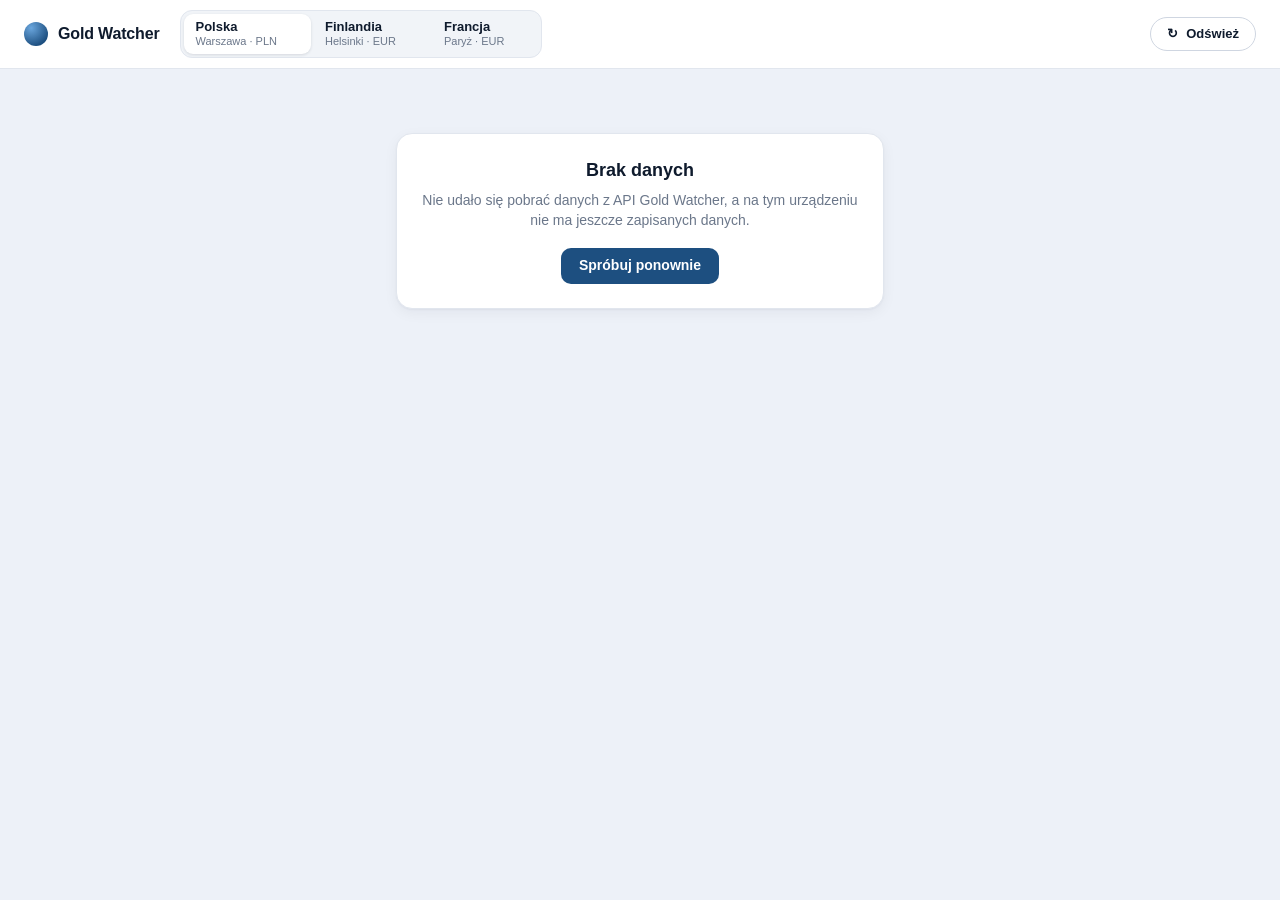
==== gold-watcher-2/index.html @ a14eb047 "Add Gold Watcher 2 (Gold2 web build, React + Vite) Built from Gold2 192e40c with pnpm --filter @gold" ====
<!doctype html>
<html lang="pl">
  <head>
    <meta charset="UTF-8" />
    <meta name="viewport" content="width=device-width, initial-scale=1.0" />
    <title>Gold Watcher</title>
    <script type="module" crossorigin src="./assets/index-B5QEd_YJ.js"></script>
    <link rel="stylesheet" crossorigin href="./assets/index-Ce5AwGzq.css">
  </head>
  <body>
    <div id="root"></div>
  </body>
</html>
---- gold-watcher-2/assets/index-Ce5AwGzq.css ----
:root{--bg: #edf1f8;--surface: #ffffff;--text: #0f1b2d;--muted: #6b778a;--border: #e1e6ee;--soft: #f1f4f8;--blue: #2f6fb0;--blue-dark: #1d4f80;--orange: #f08a24;--teal: #2fa58a;--ok: #34c77b;--warn: #f0a640;--gold: #c8962e;--navy: #0f1b2d;--alert-bg: #fff6ea;--alert-border: #f6d6a8;--shadow: 0 1px 2px rgb(15 27 45 / .04), 0 4px 14px rgb(15 27 45 / .05);color-scheme:light}*{box-sizing:border-box}body{margin:0;background:var(--bg);color:var(--text);font:14px/1.4 -apple-system,BlinkMacSystemFont,SF Pro Text,Segoe UI,Roboto,sans-serif;-webkit-font-smoothing:antialiased}button,select,input{font:inherit;color:inherit}button{cursor:pointer}h1,h2{margin:0}.muted{color:var(--muted)}.small{font-size:12px}.sr{position:absolute;width:1px;height:1px;overflow:hidden;clip:rect(0 0 0 0)}.top{display:flex;align-items:center;gap:20px;padding:10px 24px;background:var(--surface);border-bottom:1px solid var(--border);position:sticky;top:0;z-index:5}.brand{display:flex;align-items:center;gap:10px;white-space:nowrap}.logo{width:24px;height:24px;border-radius:50%;background:radial-gradient(circle at 30% 25%,#6aa6dd,#1d4f80 75%)}.brand h1{font-size:16px;font-weight:600;letter-spacing:-.01em}.tagline{color:var(--muted);font-size:13px;margin-left:6px}.city-tabs{display:flex;background:var(--soft);border:1px solid var(--border);border-radius:12px;padding:3px;gap:2px}.city-tabs button{display:flex;flex-direction:column;align-items:flex-start;border:0;background:transparent;border-radius:9px;padding:5px 34px 5px 12px;line-height:1.25}.city-tabs button strong{font-size:13px;font-weight:600}.city-tabs button span{font-size:11px;color:var(--muted)}.city-tabs button.on{background:var(--surface);box-shadow:0 1px 3px #0f1b2d1f}.city-select{display:none}.top:has(.city-tabs) .tagline{display:none}.top-actions{margin-left:auto;display:flex;align-items:center;gap:10px}.pill{border:1px solid #cfd6e1;background:var(--surface);border-radius:999px;padding:7px 16px;font-weight:600;font-size:13px;white-space:nowrap}.pill:hover{background:var(--soft)}.refresh{display:inline-flex;align-items:center;gap:8px}.refresh:disabled{cursor:default;opacity:.8}.spin{display:inline-block;animation:spin .9s linear infinite}@keyframes spin{to{transform:rotate(360deg)}}.badge{font-size:12px;font-weight:600;padding:3px 10px;border-radius:999px}.badge.demo{color:#8a5a00;background:#fdf0d2;border:1px solid #f1d38f}.badge.stale{color:#8a5a00;background:#fff6ea;border:1px solid var(--alert-border)}.layout{display:grid;grid-template-columns:minmax(300px,420px) minmax(0,1fr);gap:16px;padding:16px 24px 32px;max-width:1600px;margin:0 auto;align-items:start}.side,.charts{display:flex;flex-direction:column;gap:16px;min-width:0}.card{background:var(--surface);border:1px solid var(--border);border-radius:16px;box-shadow:var(--shadow)}.dot{display:inline-block;width:8px;height:8px;border-radius:50%;flex:none}.dot.light{background:#cfe3f7}.dot.teal{background:var(--teal)}.dot.ok{background:var(--ok)}.dot.warn{background:var(--warn)}.dot.demo{background:var(--gold)}.dot.idle{background:#9fb1c6}.eyebrow{display:inline-flex;align-items:center;gap:8px;font-weight:600;font-size:14px}.hero{background:linear-gradient(140deg,var(--blue-dark) 0%,#2d6aa8 60%,#3a7fc2 100%);border:0;color:#fff;padding:18px 20px 16px;box-shadow:0 6px 24px #1d4f8047}.hero-head{display:flex;justify-content:space-between;align-items:center;gap:12px}.segmented{display:inline-flex;background:var(--soft);border-radius:999px;padding:3px}.segmented button{border:0;background:transparent;border-radius:999px;padding:5px 14px;font-size:12px;font-weight:600;color:var(--muted)}.segmented button.on{background:var(--surface);color:var(--text);box-shadow:0 1px 2px #00000026}.segmented.on-dark{background:#ffffff29}.segmented.on-dark button{color:#e6f0fa}.segmented.on-dark button.on{color:var(--blue-dark)}.big-price{display:flex;align-items:baseline;margin-top:14px;font-variant-numeric:tabular-nums;letter-spacing:-.02em}.big-price .int{font-size:46px;font-weight:300;line-height:1}.big-price .frac{font-size:46px;font-weight:300;line-height:1;color:#9cc8f0}.big-price .big-unit{font-size:15px;margin-left:8px;color:#dbe9f7;letter-spacing:0}.big-price.placeholder{font-size:24px;font-weight:300}.hero-sub{font-size:12px;color:#d6e6f6;margin-top:6px;font-variant-numeric:tabular-nums}.tiles{display:grid;grid-template-columns:1fr 1fr;gap:8px;margin-top:12px}.tile{background:#ffffff1f;border-radius:10px;padding:8px 12px;min-width:0}.tile-label{font-size:12px;color:#d6e6f6}.tile-value{font-weight:700;font-size:13px;font-variant-numeric:tabular-nums}.tile-value.big{font-size:19px}.tile-note{font-size:11px;color:#c4dbf1}.freshness{display:flex;align-items:center;gap:8px;font-size:12px;margin-top:12px;color:#e6f0fa}.alert{display:flex;align-items:center;gap:12px;padding:14px 16px}.alert.on{background:var(--alert-bg);border-color:var(--alert-border)}.alert-dot{width:12px;height:12px;border-radius:50%;background:#b8c3d1;box-shadow:0 0 0 4px #b8c3d140;flex:none;align-self:flex-start;margin-top:4px}.alert.on .alert-dot{background:var(--orange);box-shadow:0 0 0 4px #f08a2433}.alert-text{display:flex;flex-direction:column;gap:3px;flex:1;min-width:0}.alert-text strong{font-size:14px;font-weight:600}.alert-text span{font-size:12px;color:var(--muted)}.alert .pill{flex:none}.housing-card{padding:16px 18px 14px}.housing-value{margin-top:12px}.housing-value strong{font-size:30px;font-weight:700;letter-spacing:-.02em;font-variant-numeric:tabular-nums}.housing-then{font-size:22px;font-weight:300;color:#334155;margin-top:2px;font-variant-numeric:tabular-nums}.note{display:flex;flex-direction:column;gap:4px;background:var(--soft);border-radius:10px;padding:10px 12px;margin-top:12px;font-size:12px}.note strong{font-size:13px}.note span{color:#475569}.housing-foot{display:flex;align-items:center;gap:6px;font-size:12px;margin-top:14px;padding-top:10px;border-top:1px solid var(--border)}.square{width:10px;height:10px;border-radius:2px;background:var(--teal)}.ranges{display:flex;padding:4px;gap:2px;overflow-x:auto;scrollbar-width:none}.ranges::-webkit-scrollbar{display:none}.ranges button{flex:1 0 auto;border:0;background:transparent;border-radius:10px;padding:9px 12px;font-size:13px;font-weight:600;color:#334155;white-space:nowrap}.ranges button:hover{background:var(--soft)}.ranges button.on{background:var(--surface);box-shadow:0 1px 4px #0f1b2d29;color:var(--text)}.ranges{background:var(--soft)}.chart-card{padding:14px 16px 10px}.chart-title{display:flex;align-items:baseline;gap:10px;flex-wrap:wrap}.chart-title h2{font-size:15px;font-weight:600}.chart-title .muted{font-size:12px}.legend{display:flex;align-items:center;flex-wrap:wrap;gap:6px;font-size:12px;color:#475569;margin-top:6px}.key{display:inline-block;flex:none;margin-left:10px}.key:first-child{margin-left:0}.key.line{width:16px;border-top:2px solid}.key.dash{width:16px;border-top:2px dashed}.key.dot{width:13px;height:13px;border-radius:50%}.key.price{border-color:var(--blue)}.key.signal{background:var(--orange)}.key.max{border-color:#1f2a3a}.key.threshold{border-color:var(--orange)}.key.housing{border-color:var(--teal)}.key.publication{background:#1f2a3a}.chart-wrap{position:relative;height:300px;margin-top:8px}.chart-wrap.short{height:230px}.chart{position:absolute;inset:0}.chart-empty{height:200px;display:grid;place-items:center}.chart-tooltip{position:absolute;top:-40px;transform:translate(-50%);z-index:3;pointer-events:none;background:var(--navy);color:#fff;border-radius:6px;padding:6px 10px;font-size:12px;white-space:nowrap;box-shadow:0 6px 18px #0f1b2d40;font-variant-numeric:tabular-nums}.tt-day{color:#c3cfdd;font-size:11px}.tt-value{font-weight:700}.tt-signal{color:#ffb066;font-weight:600}.footnote{color:var(--muted);font-size:12px;text-align:center;margin:0 0 24px}.skeleton{background:linear-gradient(90deg,#e6ebf2,#f3f6fa,#e6ebf2) 0 0 / 200% 100%;border-color:transparent;box-shadow:none;animation:shimmer 1.4s ease-in-out infinite}@keyframes shimmer{to{background-position:-200% 0}}.empty-state{max-width:520px;margin:64px auto;padding:0 16px}.empty-state .card{padding:24px;text-align:center}.empty-state h2{font-size:18px}.empty-state p{margin:8px 0 18px}.toast{position:fixed;left:50%;bottom:24px;transform:translate(-50%);z-index:30;border:0;background:var(--navy);color:#fff;border-radius:10px;padding:10px 16px;font-size:13px;font-weight:600;box-shadow:0 8px 24px #0f1b2d4d}.panel-layer{position:fixed;inset:0;z-index:20}.threshold-panel{position:absolute;top:72px;right:16px;width:min(380px,calc(100vw - 32px));max-height:calc(100vh - 88px);overflow:auto;padding:18px 20px 16px;box-shadow:0 16px 48px #0f1b2d38}.threshold-panel header{display:flex;justify-content:space-between;align-items:center;margin-bottom:10px}.threshold-panel h2{font-size:16px;font-weight:600}.threshold-panel p{margin:0 0 12px;font-size:13px}.threshold-panel p.small{font-size:12px}.close{border:0;background:none;font-size:22px;line-height:1;color:#334155;padding:2px 6px;border-radius:6px}.close:hover{background:var(--soft)}.field-label{display:block;font-weight:600;font-size:13px;margin:14px 0 8px}.stepper{display:flex;align-items:center;gap:10px}.round{width:34px;height:34px;border-radius:50%;border:1px solid #cfd6e1;background:var(--surface);font-size:18px;line-height:1;flex:none}.round:hover{background:var(--soft)}.stepper-field{flex:1;display:flex;align-items:baseline;justify-content:flex-end;gap:4px;border:1px solid #cfd6e1;border-radius:12px;padding:8px 14px}.stepper-field input{border:0;outline:0;text-align:right;width:100%;font-size:18px;font-weight:600;font-variant-numeric:tabular-nums;background:transparent}.stepper-field:focus-within{border-color:var(--blue);box-shadow:0 0 0 3px #2f6fb026}.slider{width:100%;margin:16px 0 2px;-webkit-appearance:none;appearance:none;height:4px;border-radius:2px;background:linear-gradient(to right,var(--blue-dark) var(--fill),#d5dde8 var(--fill))}.slider::-webkit-slider-thumb{-webkit-appearance:none;width:18px;height:18px;border-radius:50%;background:var(--blue-dark);border:2px solid #fff;box-shadow:0 1px 4px #0000004d}.slider::-moz-range-thumb{width:16px;height:16px;border-radius:50%;background:var(--blue-dark);border:2px solid #fff}.slider-scale{display:flex;justify-content:space-between;font-size:11px;margin-bottom:10px}.preview{background:var(--alert-bg);border:1px solid var(--alert-border);border-radius:10px;padding:10px 12px;font-size:13px;margin:6px 0 14px}.threshold-panel footer{display:flex;justify-content:flex-end;gap:8px;margin-top:6px}.text-button{border:0;background:none;color:var(--blue);font-weight:600;padding:8px 14px;border-radius:10px}.text-button:hover{background:var(--soft)}.primary{border:0;background:var(--blue-dark);color:#fff;font-weight:600;padding:8px 18px;border-radius:10px}.primary:disabled{background:#e3e8ef;color:#9aa6b6;cursor:default}@media(max-width:1100px){.city-tabs button{padding-right:16px}}@media(max-width:899px){.top{padding:10px 16px;gap:12px;position:static}.city-tabs{display:none}.city-select{display:block;order:3;flex-basis:100%}.city-select select{width:100%;padding:10px 12px;border-radius:12px;border:1px solid var(--border);background:var(--surface);font-weight:600}.top{flex-wrap:wrap}.tagline{display:none}.layout{display:flex;flex-direction:column;padding:12px 16px 24px}.side,.charts{display:contents}.o1{order:1}.o2{order:2}.o3{order:3}.o4{order:4}.o5{order:5}.o6{order:6}.ranges{position:sticky;top:8px;z-index:4}.ranges button{flex:0 0 auto}.panel-layer{background:#0f1b2d66}.threshold-panel{inset:auto 0 0;width:100%;max-height:85vh;border-radius:18px 18px 0 0}.chart-wrap{height:260px}.chart-wrap.short{height:210px}}@media(max-width:480px){.refresh-text{display:none}.big-price .int,.big-price .frac{font-size:40px}}
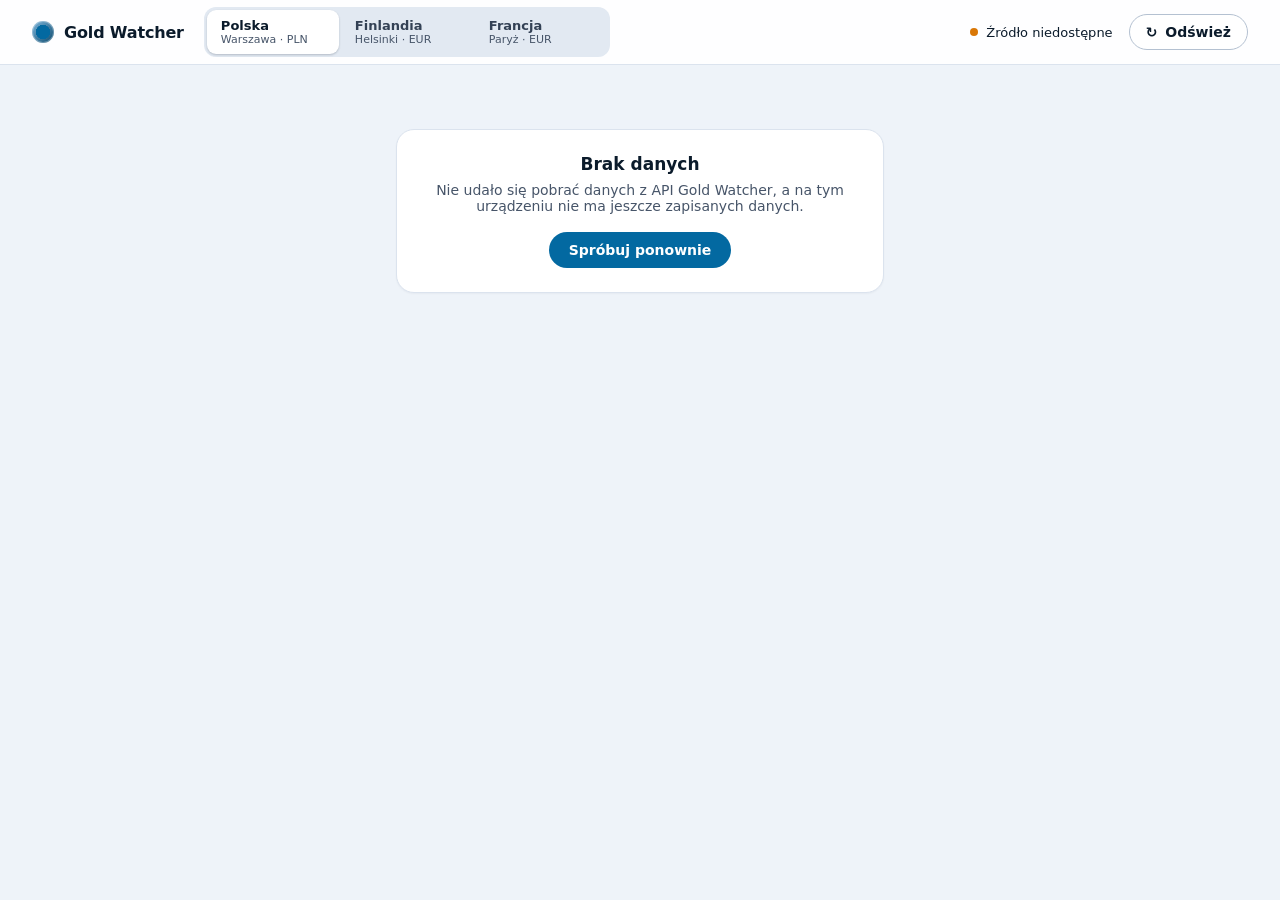
==== commit b4a892b9: "Update Gold Watcher 2 to the r2.12 design (Gold2 c1cd413) Co-Authored-By: Claude Opus 5.5 (1M contex" ====
--- a/gold-watcher-2/index.html
+++ b/gold-watcher-2/index.html
@@ -4,8 +4,8 @@
     <meta charset="UTF-8" />
     <meta name="viewport" content="width=device-width, initial-scale=1.0" />
     <title>Gold Watcher</title>
-    <script type="module" crossorigin src="./assets/index-B5QEd_YJ.js"></script>
-    <link rel="stylesheet" crossorigin href="./assets/index-Ce5AwGzq.css">
+    <script type="module" crossorigin src="./assets/index-BLiaT2gg.js"></script>
+    <link rel="stylesheet" crossorigin href="./assets/index-D3DKetOp.css">
   </head>
   <body>
     <div id="root"></div>
--- a/gold-watcher-2/assets/index-D3DKetOp.css
+++ b/gold-watcher-2/assets/index-D3DKetOp.css
@@ -0,0 +1 @@
+:root{--bg: #eef3f9;--surface: #ffffff;--text: #0b1b2b;--text-2: #334155;--text-3: #475569;--body: #1e2d3d;--border: #dbe3ee;--border-strong: #b4c1d1;--track: #e2e9f2;--note: #f1f5f9;--sky-900: #0c4a6e;--sky-700: #0369a1;--sky-500: #0ea5e9;--on-hero: #d7ecf8;--orange: #f97316;--orange-bg: #fff7ed;--orange-border: #fed7aa;--teal: #14b8a6;--ok: #16a36a;--ok-hero: #3ddc97;--warn: #d97706;--card-shadow: 0 1px 2px rgb(11 27 43 / .04);--raised: 0 1px 2px rgb(11 27 43 / .16), 0 1px 3px rgb(11 27 43 / .06);color-scheme:light}*{box-sizing:border-box}body{margin:0;background:var(--bg);color:var(--text);font:14px/normal -apple-system,system-ui,Segoe UI,Helvetica,Arial,sans-serif;font-variant-numeric:tabular-nums;-webkit-font-smoothing:antialiased}button,input{font:inherit;color:inherit}button{cursor:pointer}button:disabled{cursor:default}h1,h2,p{margin:0}.muted{color:var(--text-3)}.top{position:sticky;top:0;z-index:10;background:#fffffff0;border-bottom:1px solid var(--border)}.top-inner{display:flex;align-items:center;gap:20px;height:64px;max-width:1264px;margin:0 auto;padding:0 24px}.brand{display:flex;align-items:center;gap:10px;white-space:nowrap}.logo{width:22px;height:22px;border-radius:50%;background:radial-gradient(circle at 50% 50%,var(--sky-700) 0 45%,transparent 47%),linear-gradient(135deg,#7fb6dc,var(--sky-900));box-shadow:inset 0 0 0 1px #ffffff4d}.brand h1{font-size:16px;font-weight:700;letter-spacing:-.01em}.country-tabs{display:flex;background:var(--track);border-radius:12px;padding:3px;gap:2px}.country-tabs button{display:flex;flex-direction:column;justify-content:center;align-items:flex-start;min-width:132px;height:44px;border:0;background:transparent;border-radius:9px;padding:0 14px;line-height:1.2;color:var(--text-2)}.country-tabs button strong{font-size:13px;font-weight:700}.country-tabs button span{font-size:11px;color:var(--text-3)}.country-tabs button.on{background:var(--surface);color:var(--text);box-shadow:var(--raised)}.top-actions{margin-left:auto;display:flex;align-items:center;gap:16px}.bar-freshness{display:inline-flex;align-items:center;gap:8px;font-size:13px;white-space:nowrap}.pill{border:1px solid var(--border-strong);background:var(--surface);border-radius:999px;font-weight:600;white-space:nowrap}.pill:hover:not(:disabled){background:var(--note)}.refresh{display:inline-flex;align-items:center;gap:8px;height:36px;padding:0 16px;font-size:14px}.icon-button{width:44px;height:44px;border-radius:12px;border:1px solid var(--border-strong);background:var(--surface);font-size:18px;font-weight:600}.spin{display:inline-block;animation:spin .9s linear infinite}@keyframes spin{to{transform:rotate(360deg)}}.layout{display:grid;grid-template-columns:420px minmax(0,1fr);gap:16px;max-width:1264px;margin:0 auto;padding:24px;align-items:start}.side,.charts{display:flex;flex-direction:column;gap:16px;min-width:0}.app.panel-open{padding-right:400px}@media(max-width:1199px){.layout{grid-template-columns:360px minmax(0,1fr)}}.app.panel-open .layout{grid-template-columns:360px minmax(0,1fr)}.card{background:var(--surface);border:1px solid var(--border);border-radius:18px;box-shadow:var(--card-shadow)}.dot{display:inline-block;width:8px;height:8px;border-radius:50%;flex:none}.dot.light{background:#cfe8f7}.dot.teal{background:var(--teal)}.dot.ok{background:var(--ok)}.dot.warn{background:var(--warn)}.dot.demo{background:#c8962e}.dot.idle{background:#94a3b8}.card-title{display:flex;align-items:center;gap:8px;font-size:15px;font-weight:700}.hero{background:linear-gradient(135deg,var(--sky-900) 0%,var(--sky-700) 55%,var(--sky-500) 100%);border:0;border-radius:20px;color:#fff;padding:18px;box-shadow:0 12px 32px #0369a138}.hero-head{display:flex;justify-content:space-between;align-items:center;gap:12px}.eyebrow{display:inline-flex;align-items:center;gap:8px;font-size:15px;font-weight:600}.segmented{display:inline-flex;border-radius:999px;padding:3px}.segmented button{min-width:60px;height:30px;border:0;background:transparent;border-radius:999px;padding:0 12px;font-size:12.5px;font-weight:700}.segmented.on-dark{background:#ffffff24}.segmented.on-dark button{color:#e0f2fe}.segmented.on-dark button.on{background:#fff;color:var(--sky-900);box-shadow:0 1px 3px #00000040}.big-price{display:flex;align-items:baseline;margin-top:8px;white-space:nowrap}.big-price .int,.big-price .frac{font-size:46px;line-height:50px;font-weight:500;letter-spacing:-.03em}.big-price .frac{color:#a5d4f0}.big-price .big-unit{font-size:15px;margin-left:8px;color:var(--on-hero)}.hero-sub{font-size:13px;color:var(--on-hero);margin-top:2px}.tiles{display:grid;grid-template-columns:1fr 1fr;gap:8px;margin-top:10px}.tile{background:#ffffff1f;border-radius:12px;padding:10px 12px;min-width:0}.tile-label,.tile-note{font-size:12px;color:var(--on-hero)}.tile-value{font-weight:700;font-size:14px;margin-top:2px}.tile-value.big{font-size:20px}.freshness{display:flex;align-items:center;gap:8px;font-size:13px;margin-top:9px}.freshness .dot.ok{background:var(--ok-hero)}.dot.glow{box-shadow:0 0 0 3px #3ddc9738}.dot.warn.glow{box-shadow:0 0 0 3px #d9770640}.signal-card{display:flex;align-items:flex-start;gap:12px;padding:14px 16px}.signal-card.on{background:var(--orange-bg);border-color:var(--orange-border);box-shadow:none}.signal-dot{width:12px;height:12px;margin-top:4px;border-radius:50%;flex:none;background:#94a3b8;box-shadow:0 0 0 3px #94a3b833}.signal-card.on .signal-dot{background:var(--orange);box-shadow:0 0 0 3px #f973162e}.signal-text{display:flex;flex-direction:column;gap:4px;flex:1;min-width:0}.signal-text strong{font-size:15px;font-weight:700}.signal-text span{font-size:12.5px;line-height:18px;color:var(--text-2)}.threshold-open{flex:none;height:34px;padding:0 14px;font-size:13px}.threshold-open[aria-expanded=true]{border-color:var(--sky-700);color:var(--sky-700)}.housing-card{padding:16px}.housing-value{display:flex;align-items:baseline;gap:8px;margin-top:12px}.housing-value strong{font-size:34px;line-height:39px;font-weight:600;letter-spacing:-.02em}.housing-value span{font-size:14px;color:var(--text-2)}.housing-then{font-size:24px;font-weight:300;color:var(--text-2);margin-top:2px}.note{display:flex;flex-direction:column;gap:4px;background:var(--note);border-radius:12px;padding:10px 12px;margin-top:12px}.note strong{font-size:13px}.note span{font-size:12.5px;line-height:18px;color:var(--body)}.housing-foot{display:flex;align-items:center;gap:8px;font-size:12.5px;color:var(--text-2);margin-top:14px}.square{width:8px;height:8px;border-radius:2px;background:var(--teal);flex:none}.ranges-inner{display:inline-flex;gap:2px;padding:3px;background:var(--track);border-radius:12px;max-width:100%;overflow-x:auto;scrollbar-width:none}.ranges-inner::-webkit-scrollbar{display:none}.ranges button{flex:0 0 auto;height:34px;border:0;background:transparent;border-radius:9px;padding:0 14px;font-size:13px;font-weight:600;color:var(--text-2);white-space:nowrap}.ranges button:hover{color:var(--text)}.ranges button.on{background:var(--surface);color:var(--text);box-shadow:var(--raised)}.chart-card{padding:16px}.chart-title{display:flex;align-items:baseline;gap:12px;flex-wrap:wrap}.chart-title h2{font-size:15px;font-weight:700}.meta{font-size:12px;color:var(--text-3)}.legend{display:flex;flex-wrap:wrap;gap:4px 14px;font-size:12px;color:var(--text-2);margin:10px 0}.legend>span{display:inline-flex;align-items:center;gap:6px}.key{display:inline-block;flex:none}.key.bar{width:16px;height:3px;border-radius:2px}.key.bar.price{background:#0284c7}.key.bar.housing{background:var(--teal)}.key.dash{width:16px;border-top:1.5px dashed}.key.dash.max{border-color:#334155}.key.dash.housing{border-top-width:2px;border-color:var(--teal)}.key.dot-line{width:16px;border-top:1.5px dotted #d93c41}.marker-key,.marker{width:11px;height:11px;border-radius:50%;border:2px solid;box-shadow:0 0 0 2px #fff}.marker-key.signal,.marker.signal{background:var(--orange);border-color:var(--orange)}.marker-key.signal{box-shadow:0 0 0 2px #fff,0 0 0 3px var(--orange-border)}.marker-key.publication,.marker.publication{background:#0f4c45;border-color:var(--teal)}.chart{position:relative;touch-action:pan-y}.plot{position:relative}.plot svg{display:block;overflow:visible}.marker{position:absolute;transform:translate(-50%,-50%);pointer-events:none}.hover-dot{position:absolute;width:10px;height:10px;border-radius:50%;border:2px solid #fff;transform:translate(-50%,-50%);pointer-events:none;box-shadow:0 1px 3px #0b1b2b4d;z-index:2}.y-axis{position:absolute;top:0}.y-axis span,.x-axis span{position:absolute;font-size:11px;color:var(--text-3);white-space:nowrap}.y-axis span{left:8px;transform:translateY(-50%)}.x-axis{position:relative;height:20px}.x-axis span{top:7px;transform:translate(-50%)}.x-axis span.first{transform:none}.x-axis span.last{transform:translate(-100%)}.chart-empty{display:grid;place-items:center;font-size:13px}.chart-tooltip{position:absolute;bottom:100%;margin-bottom:6px;z-index:3;pointer-events:none;background:var(--text);color:#fff;border-radius:10px;padding:6px 10px;font-size:12px;white-space:nowrap}.tt-day{color:#cbd5e1}.tt-value{font-size:12.5px;font-weight:700}.tt-signal{font-size:12.5px;font-weight:700;color:#fdba74}.skeleton{background:linear-gradient(90deg,#e2e9f2,#f1f5f9,#e2e9f2) 0 0 / 200% 100%;border-color:transparent;box-shadow:none;animation:shimmer 1.4s ease-in-out infinite}@keyframes shimmer{to{background-position:-200% 0}}.empty-state{max-width:520px;margin:64px auto;padding:0 16px}.empty-state .card{padding:24px;text-align:center}.empty-state h2{font-size:17px}.empty-state p{margin:8px 0 18px;font-size:14px}.toast{position:fixed;left:50%;bottom:24px;transform:translate(-50%);z-index:40;border:0;background:var(--text);color:#fff;border-radius:12px;padding:12px 18px;font-size:13px;font-weight:600;box-shadow:0 12px 32px #0b1b2b40;max-width:calc(100vw - 32px)}.footnote{color:var(--text-3);font-size:12px;text-align:center;margin:0 0 24px}.threshold-panel{background:var(--surface);display:flex;flex-direction:column}.threshold-panel.side{position:fixed;z-index:20;top:76px;right:12px;width:388px;max-height:calc(100vh - 100px);border:1px solid var(--border);border-radius:16px;box-shadow:0 16px 40px #0b1b2b29}.threshold-panel header{display:flex;justify-content:space-between;align-items:center;padding:12px 12px 12px 24px;border-bottom:1px solid var(--border)}.threshold-panel h2{font-size:17px;font-weight:700}.close{width:44px;height:44px;border:0;background:none;border-radius:12px;font-size:22px;color:var(--text-2)}.close:hover{background:var(--note)}.panel-body{padding:20px 24px;overflow:auto}.panel-body>p{font-size:14px;line-height:1.45;color:var(--body)}.panel-body p.small{font-size:12.5px;color:var(--text-2);margin-top:10px}.field-label{display:block;font-weight:700;font-size:14px;margin:14px 0 10px}.stepper{display:flex;align-items:center;gap:8px}.step{width:44px;height:44px;flex:none;border:1px solid var(--border-strong);background:var(--surface);border-radius:12px;font-size:20px}.step:hover{background:var(--note)}.stepper-field{flex:1;min-width:0;display:flex;align-items:center;height:44px;border:1.5px solid var(--border-strong);border-radius:12px;padding:0 12px}.stepper-field input{flex:1;min-width:0;border:0;outline:0;text-align:right;font-size:18px;font-weight:700;background:transparent}.stepper-field span{font-size:18px;color:var(--text-2);padding-left:4px}.stepper-field:focus-within{border-color:var(--sky-700);box-shadow:0 0 0 3px #0369a126}.slider{width:100%;margin:14px 0 4px;-webkit-appearance:none;appearance:none;height:4px;border-radius:2px;background:linear-gradient(to right,var(--sky-900) var(--fill),var(--track) var(--fill))}.slider::-webkit-slider-thumb{-webkit-appearance:none;width:20px;height:20px;border-radius:50%;background:var(--sky-900);border:3px solid #fff;box-shadow:0 1px 4px #0000004d}.slider::-moz-range-thumb{width:16px;height:16px;border-radius:50%;background:var(--sky-900);border:3px solid #fff}.slider-scale{display:flex;justify-content:space-between;font-size:11px;color:var(--text-3)}.preview{background:var(--orange-bg);border:1px solid var(--orange-border);border-radius:12px;padding:10px 12px;font-size:13px;color:var(--body);margin-top:14px}.threshold-panel footer{display:flex;justify-content:flex-end;gap:8px;padding:14px 24px;border-top:1px solid var(--border)}.text-button{height:36px;border:0;background:none;border-radius:999px;padding:0 16px;font-size:14px;font-weight:600}.text-button:hover{background:var(--note)}.primary{height:36px;border:0;background:var(--sky-700);color:#fff;border-radius:999px;padding:0 20px;font-size:14px;font-weight:700}.primary:disabled{background:#e5eaf1;color:#64748b}.sheet-layer{position:fixed;inset:0;z-index:30;background:#0b1b2b66;display:flex;align-items:flex-end}.threshold-panel.sheet{width:100%;max-height:85vh;border-radius:22px 22px 0 0;padding-bottom:env(safe-area-inset-bottom,0)}.handle{display:block;width:36px;height:4px;border-radius:2px;background:var(--border-strong);margin:8px auto 0}.threshold-panel.sheet header{padding-left:16px}.threshold-panel.sheet .panel-body{padding:16px}.threshold-panel.sheet footer{padding:12px 16px}.threshold-panel.sheet footer button{flex:1;height:44px}.country-select{position:relative}.country-trigger{display:flex;align-items:center;gap:8px;width:100%;height:48px;padding:0 16px;border:1px solid var(--border-strong);background:var(--surface);border-radius:14px;text-align:left}.country-trigger strong,.country-select li strong{font-size:16px;font-weight:700}.country-trigger span,.country-select li span{font-size:14px;color:var(--text-3)}.country-trigger i{margin-left:auto;font-style:normal;font-size:12px;color:var(--text-2)}.country-select ul{position:absolute;z-index:15;top:52px;left:0;right:0;list-style:none;margin:0;padding:4px;background:var(--surface);border:1px solid var(--border);border-radius:14px;box-shadow:0 12px 32px #0b1b2b29}.country-select li button{display:flex;align-items:center;gap:8px;width:100%;height:48px;padding:0 12px;border:0;background:none;border-radius:10px}.country-select li button[aria-selected=true]{background:var(--note)}.app.mobile .top-inner,.app.compact .top-inner{height:56px;padding:0 16px}.app.mobile .layout,.app.compact .layout{display:flex;flex-direction:column;align-items:stretch;gap:12px;max-width:592px;padding:16px}.app.mobile .side,.app.mobile .charts,.app.compact .side,.app.compact .charts{display:contents}.app.mobile .layout>*,.app.compact .layout>*{order:0}.app.mobile .o1,.app.compact .o1{order:1}.app.mobile .o2,.app.compact .o2{order:2}.app.mobile .o3,.app.compact .o3{order:3}.app.mobile .o4,.app.compact .o4{order:4}.app.mobile .o5,.app.compact .o5{order:5}.app.mobile .o6,.app.compact .o6{order:6}.app.mobile .ranges,.app.compact .ranges{position:sticky;top:56px;z-index:5;margin:0 -16px;padding:6px 16px;background:var(--bg)}.app.mobile .ranges-inner,.app.compact .ranges-inner{display:flex;width:100%}.app.mobile .ranges button,.app.compact .ranges button{flex:1 0 auto;height:44px}.app.mobile .hero,.app.compact .hero{padding:18px}.app.mobile .segmented button,.app.compact .segmented button{height:38px}.app.mobile .big-price .int,.app.mobile .big-price .frac{font-size:40px;line-height:44px}.app.compact .big-price .int,.app.compact .big-price .frac{font-size:34px;line-height:38px}.app.mobile .housing-value strong,.app.compact .housing-value strong{font-size:28px;line-height:32px}.app.mobile .housing-then,.app.compact .housing-then{font-size:20px}.app.mobile .threshold-open{height:44px}.app.compact .signal-card{flex-wrap:wrap}.app.compact .threshold-open{width:100%;height:44px}.app.mobile .chart-tooltip,.app.compact .chart-tooltip{white-space:normal;max-width:100%}.app.mobile .big-price,.app.compact .big-price,.app.mobile .tiles,.app.compact .tiles,.app.mobile .freshness,.app.compact .freshness{margin-top:14px}
